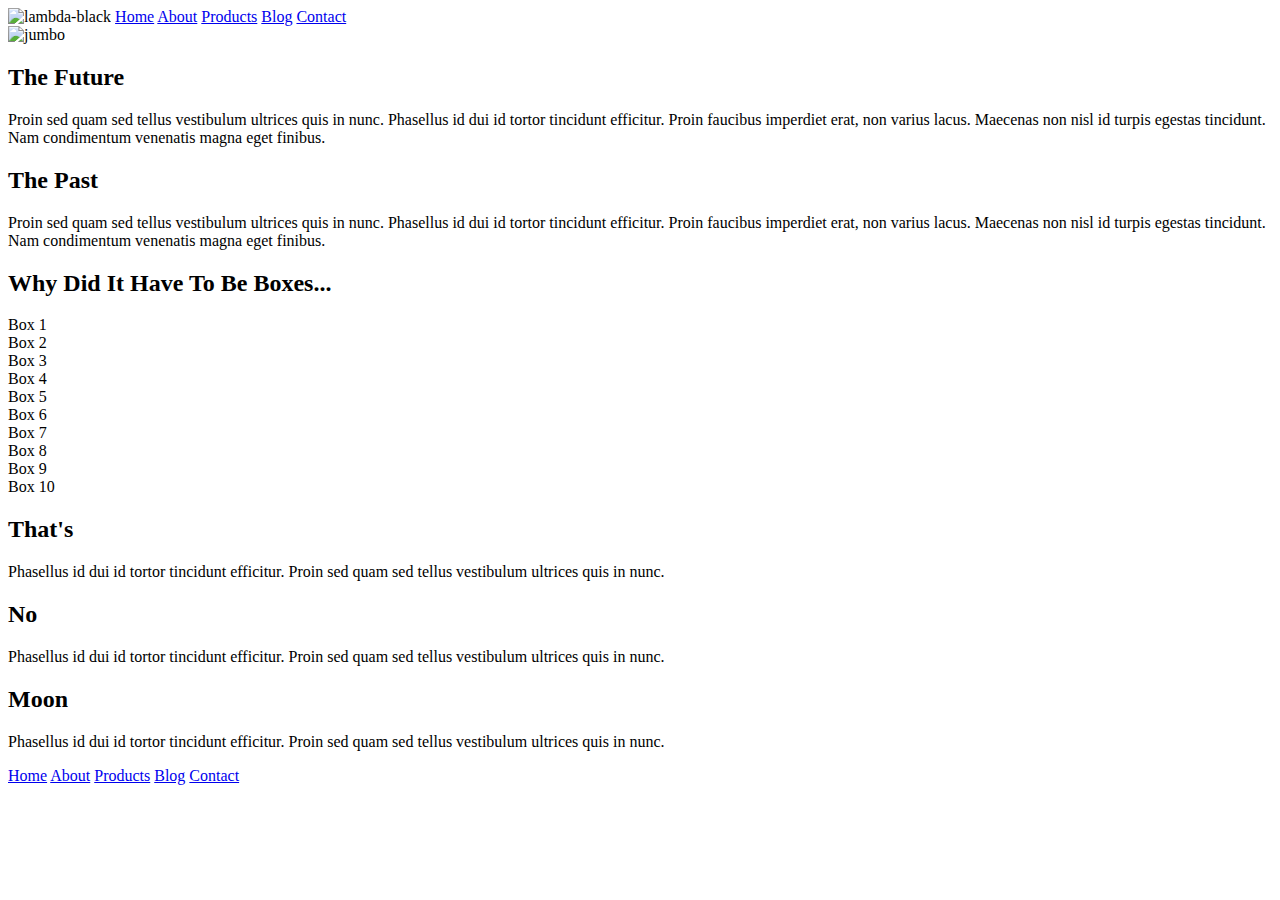
==== index.html @ fb45c8a0 "Added navigation menu top in HTML" ====
<!doctype html>

<html lang="en">
<head>
  <meta charset="utf-8">

  <title>Sprint Challenge - Home</title>

  <link href="https://fonts.googleapis.com/css?family=Roboto|Rubik" rel="stylesheet">
  <link rel="stylesheet" href="css/index.css">

</head>

<body>
    <div class="container">
   <nav>
       <div class="navigation">
           <div class="navi-top">
            <img
            class="lambda-black"
            src="/img/lambda-black.png"
            alt="lambda-black"
          />
          <a href="#">Home</a>
          <a href="/about.html">About</a>
          <a href="#">Products</a>
          <a href="#">Blog</a>
          <a href="#">Contact</a>
        </div>
      </div>
    </nav>
    <div class="under-nav-img">
      <img src="/img/jumbo.jpg" alt="jumbo" />
    </div>
           </div>
       </div>
   </nav>
        <section class="top-content">
            <div class="text-container">
                <h2>The Future</h2>
                <p>Proin sed quam sed tellus vestibulum ultrices quis in nunc. Phasellus id dui id tortor tincidunt efficitur. Proin faucibus imperdiet erat, non varius lacus. Maecenas non nisl id turpis egestas tincidunt. Nam condimentum venenatis magna eget finibus.</p>
            </div>
            <div class="text-container">
                <h2>The Past</h2>
                <p>Proin sed quam sed tellus vestibulum ultrices quis in nunc. Phasellus id dui id tortor tincidunt efficitur. Proin faucibus imperdiet erat, non varius lacus. Maecenas non nisl id turpis egestas tincidunt. Nam condimentum venenatis magna eget finibus.</p>
            </div>
        </section>
        
        <section class="middle-content">
        
            <h2>Why Did It Have To Be Boxes...</h2>
            
            <div class="boxes">
                <div class="box">Box 1</div>
                <div class="box">Box 2</div>
                <div class="box">Box 3</div>
                <div class="box">Box 4</div>
                <div class="box">Box 5</div>
                <div class="box">Box 6</div>
                <div class="box">Box 7</div>
                <div class="box">Box 8</div>
                <div class="box">Box 9</div>
                <div class="box">Box 10</div>
            </div>
        
        </section>

        <section class="bottom-content">

            <div class="text-container">
                <h2>That's</h2>
                <p>Phasellus id dui id tortor tincidunt efficitur. Proin sed quam sed tellus vestibulum ultrices quis in nunc.</p>
            </div>
            <div class="text-container">
                <h2>No</h2>
                <p>Phasellus id dui id tortor tincidunt efficitur. Proin sed quam sed tellus vestibulum ultrices quis in nunc.</p>
            </div>
            <div class="text-container">
                <h2>Moon</h2>
                <p>Phasellus id dui id tortor tincidunt efficitur. Proin sed quam sed tellus vestibulum ultrices quis in nunc.</p>
            </div>

        </section>
        
        <footer>
            <nav>
                <a href="#">Home</a>
                <a href="#">About</a>
                <a href="#">Products</a>
                <a href="#">Blog</a>
                <a href="#">Contact</a>
            </nav>
        </footer>
    </div><!-- container -->        
</body>
</html>
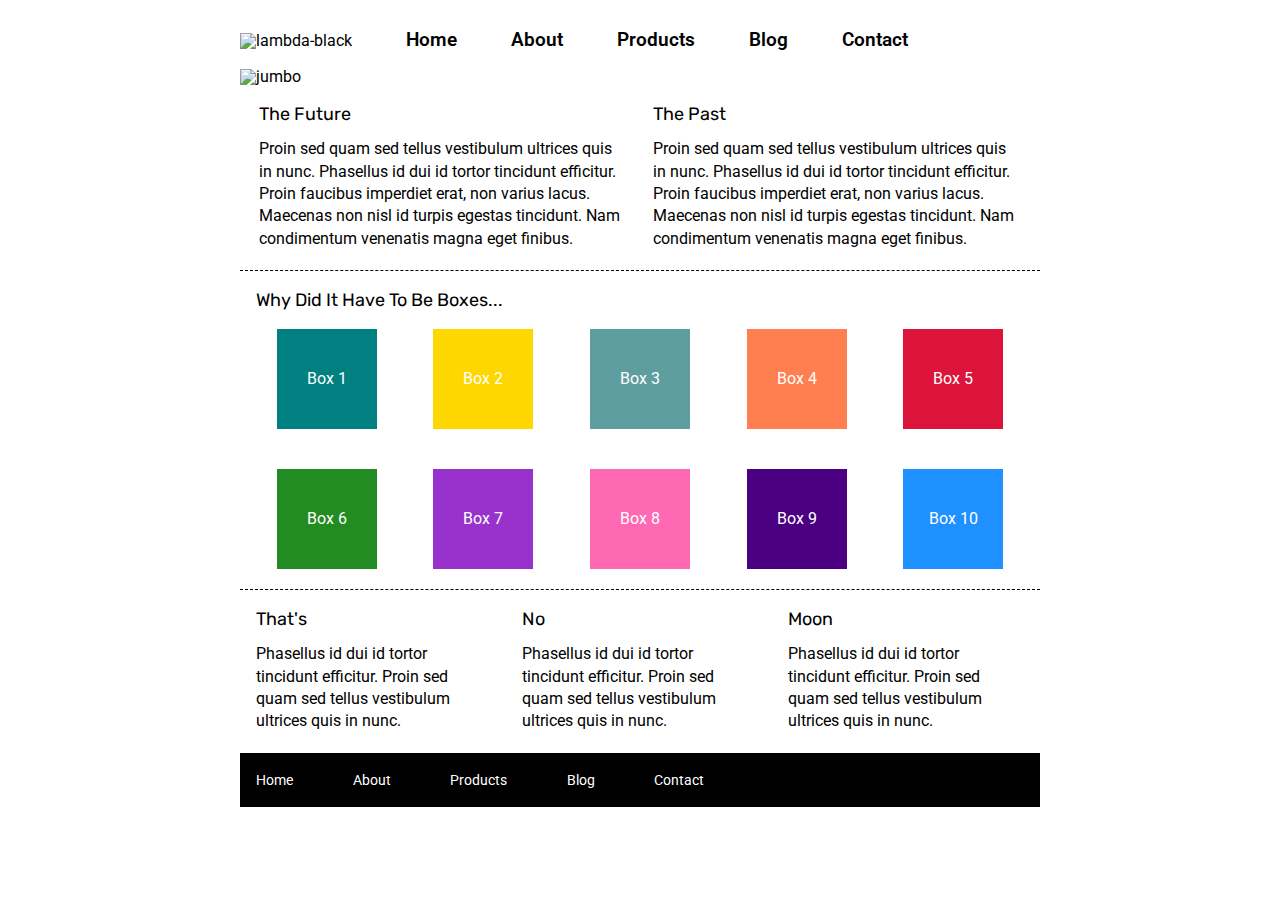
==== commit 0cae5120: "Fixed html divs" ====
--- a/index.html
+++ b/index.html
@@ -32,8 +32,7 @@
     <div class="under-nav-img">
       <img src="/img/jumbo.jpg" alt="jumbo" />
     </div>
-           </div>
-       </div>
+          
    </nav>
         <section class="top-content">
             <div class="text-container">
@@ -51,16 +50,16 @@
             <h2>Why Did It Have To Be Boxes...</h2>
             
             <div class="boxes">
-                <div class="box">Box 1</div>
-                <div class="box">Box 2</div>
-                <div class="box">Box 3</div>
-                <div class="box">Box 4</div>
-                <div class="box">Box 5</div>
-                <div class="box">Box 6</div>
-                <div class="box">Box 7</div>
-                <div class="box">Box 8</div>
-                <div class="box">Box 9</div>
-                <div class="box">Box 10</div>
+                <div class="box box1">Box 1</div>
+                <div class="box box2">Box 2</div>
+                <div class="box box3">Box 3</div>
+                <div class="box box4">Box 4</div>
+                <div class="box box5">Box 5</div>
+                <div class="box box6">Box 6</div>
+                <div class="box box7">Box 7</div>
+                <div class="box box8">Box 8</div>
+                <div class="box box9">Box 9</div>
+                <div class="box box10">Box 10</div>
             </div>
         
         </section>
--- a/css/index.css
+++ b/css/index.css
@@ -0,0 +1,291 @@
+/* http://meyerweb.com/eric/tools/css/reset/ 
+   v2.0 | 20110126
+   License: none (public domain)
+*/
+
+html,
+body,
+div,
+span,
+applet,
+object,
+iframe,
+h1,
+h2,
+h3,
+h4,
+h5,
+h6,
+p,
+blockquote,
+pre,
+a,
+abbr,
+acronym,
+address,
+big,
+cite,
+code,
+del,
+dfn,
+em,
+img,
+ins,
+kbd,
+q,
+s,
+samp,
+small,
+strike,
+strong,
+sub,
+sup,
+tt,
+var,
+b,
+u,
+i,
+center,
+dl,
+dt,
+dd,
+ol,
+ul,
+li,
+fieldset,
+form,
+label,
+legend,
+table,
+caption,
+tbody,
+tfoot,
+thead,
+tr,
+th,
+td,
+article,
+aside,
+canvas,
+details,
+embed,
+figure,
+figcaption,
+footer,
+header,
+hgroup,
+menu,
+nav,
+output,
+ruby,
+section,
+summary,
+time,
+mark,
+audio,
+video {
+  margin: 0;
+  padding: 0;
+  border: 0;
+  font-size: 100%;
+  font: inherit;
+  vertical-align: baseline;
+}
+/* HTML5 display-role reset for older browsers */
+article,
+aside,
+details,
+figcaption,
+figure,
+footer,
+header,
+hgroup,
+menu,
+nav,
+section {
+  display: block;
+}
+body {
+  line-height: 1;
+}
+ol,
+ul {
+  list-style: none;
+}
+blockquote,
+q {
+  quotes: none;
+}
+blockquote:before,
+blockquote:after,
+q:before,
+q:after {
+  content: '';
+  content: none;
+}
+table {
+  border-collapse: collapse;
+  border-spacing: 0;
+}
+
+* {
+  box-sizing: border-box;
+}
+
+html,
+body {
+  height: 100%;
+  font-family: 'Roboto', sans-serif;
+}
+
+h1,
+h2,
+h3,
+h4,
+h5 {
+  font-size: 18px;
+  margin-bottom: 15px;
+  font-family: 'Rubik', sans-serif;
+}
+
+p {
+  line-height: 1.4;
+}
+
+.container {
+  width: 800px;
+  margin: 0 auto;
+}
+
+.navigation {
+  display: flex;
+  margin-bottom: 20px;
+}
+.navi-top {
+  margin-top: 30px;
+  align-items: center;
+  flex-basis: 100%;
+}
+.navi-top a {
+  text-decoration: none;
+  color: black;
+  font-weight: 600;
+  padding: 0px 50px 0px 0px;
+  text-align: center;
+  font-size: 1.2rem;
+}
+
+.navi-top img {
+  margin-right: 50px;
+}
+
+.under-nav-img {
+  width: 800px;
+  margin: 20px 0;
+}
+
+.top-content {
+  display: flex;
+  flex-wrap: wrap;
+  justify-content: space-evenly;
+  margin-bottom: 20px;
+  border-bottom: 1px dashed black;
+}
+
+.top-content .text-container {
+  width: 48%;
+  padding: 0 1%;
+  padding-bottom: 20px;
+}
+
+.middle-content {
+  margin-bottom: 20px;
+  border-bottom: 1px dashed black;
+}
+
+.middle-content h2 {
+  padding: 0 2%;
+  margin-bottom: 0;
+}
+
+.middle-content .boxes {
+  display: flex;
+  flex-wrap: wrap;
+  justify-content: space-evenly;
+}
+
+.middle-content .boxes .box {
+  width: 12.5%;
+  height: 100px;
+  background: black;
+  margin: 20px 2.5%;
+  color: white;
+  display: flex;
+  align-items: center;
+  justify-content: center;
+}
+
+.middle-content .boxes .box1 {
+    background: teal;
+  }
+  
+  .middle-content .boxes .box2 {
+    background: gold;
+  }
+  
+  .middle-content .boxes .box3 {
+    background: cadetblue;
+  }
+  .middle-content .boxes .box4 {
+    background: coral;
+  }
+  .middle-content .boxes .box5 {
+    background: crimson;
+  }
+  .middle-content .boxes .box6 {
+    background: forestgreen;
+  }
+  .middle-content .boxes .box7 {
+    background: darkorchid;
+  }
+  .middle-content .boxes .box8 {
+    background: hotpink;
+  }
+  .middle-content .boxes .box9 {
+    background: indigo;
+  }
+  .middle-content .boxes .box10 {
+    background: dodgerblue;
+  }
+.bottom-content {
+  display: flex;
+  margin: 0 2% 20px;
+  justify-content: space-around;
+}
+
+.bottom-content .text-container {
+  padding-right: 4%;
+}
+
+.bottom-content .text-container:last-child {
+  padding-right: 0;
+}
+
+footer {
+  width: 100%;
+  background: black;
+}
+
+footer nav {
+  width: 60%;
+  display: flex;
+  justify-content: space-between;
+  align-items: center;
+  padding: 20px 2%;
+  font-size: 14px;
+}
+
+footer nav a {
+  color: white;
+  text-decoration: none;
+}
